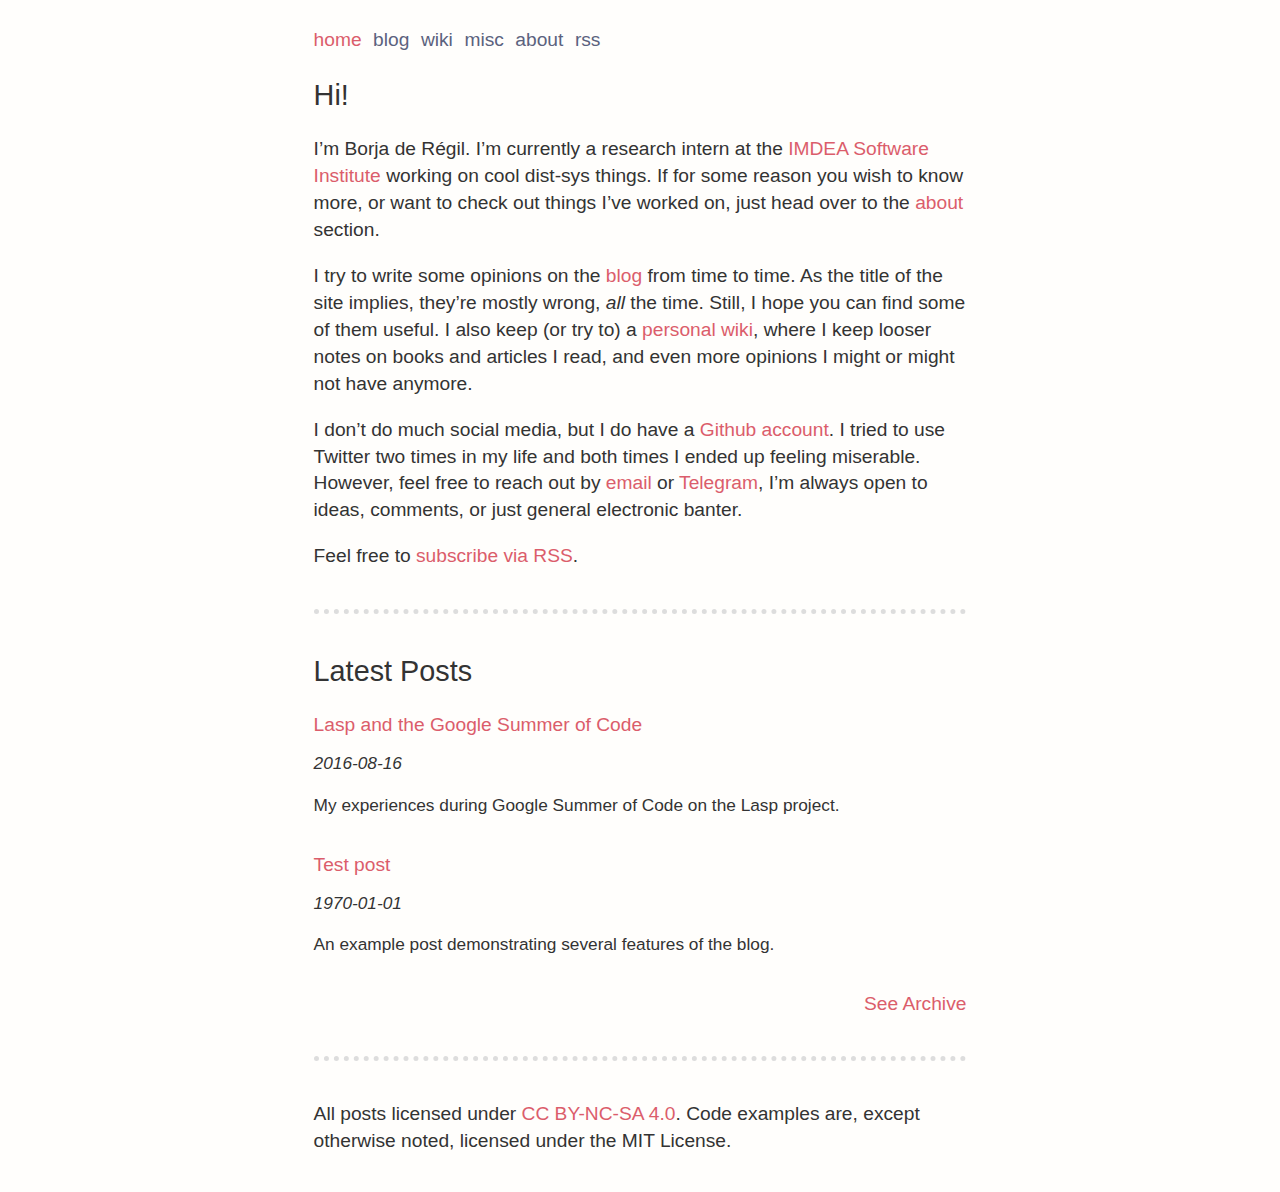
==== index.html @ 5e0c4efc "Update" ====
<!DOCTYPE html>
<html lang="en-US">
<head prefix="og: http://ogp.me/ns#">
<meta charset="utf-8"/>
<meta name="viewport" content="width=device-width, initial-scale=1"/>
<meta property="og:title" content="Wrong opinions, all the time"/>
<meta property="og:description" content="Welcome to my blog / scratch note place."/>
<meta property="og:type" content="website"/>
<title>Wrong opinions, all the time</title>
<link rel="alternate" type="application/rss+xml" href="/atom.xml"/>
<link rel="stylesheet" href="/style.css">
<link href=data:, rel=icon>


</head>
<body>
<div id="pcontainer"><header><nav><ul class="main-menu"><li id="nav-home"><a href="/">home</a></li><li><a href="/posts">blog</a></li><li><a href="/wiki/index.html">wiki</a></li><li><a href="/misc.html">misc</a></li><li><a href="/about.html">about</a></li><li><a href="/atom.xml">rss</a></li></ul></nav></header><h2>Hi!</h2><p>I’m Borja de Régil. I’m currently a research intern at the
<a href="https://software.imdea.org" target="_blank" rel="noopener" class="external">IMDEA Software Institute</a> working on
cool dist-sys things. If for some reason you wish to know more, or want to check
out things I’ve worked on, just head over to the <a href="/about.html">about</a> section.</p><p>I try to write some opinions on the <a href="/posts">blog</a> from time to time. As the
title of the site implies, they’re mostly wrong, <em>all</em> the time. Still, I hope you
can find some of them useful. I also keep (or try to) a <a href="/wiki">personal wiki</a>,
where I keep looser notes on books and articles I read, and even more opinions I might
or might not have anymore.</p><p>I don’t do much social media, but I do have a <a href="https://github.com/ergl" target="_blank" rel="noopener" class="external">Github account</a>.
I tried to use Twitter two times in my life and both times I ended up feeling miserable.
However, feel free to reach out by <a href="mailto:borjaocook@gmail.com">email</a> or
<a href="http://t.me/king_of_manlets" target="_blank" rel="noopener" class="external">Telegram</a>, I’m always open to ideas,
comments, or just general electronic banter.</p><p>Feel free to <a href="/atom.xml">subscribe via RSS</a>.</p><hr/><h2>Latest Posts</h2><ul class="no-bullet"><li class="post-li"><div class="post-entry"><p class="post-entry-link"><a href="posts/gsoc2016.html">Lasp and the Google Summer of Code</a></p><p class="post-entry-date">2016-08-16</p><p class="post-entry-descr">My experiences during Google Summer of Code on the Lasp project.</p></div></li><li class="post-li"><div class="post-entry"><p class="post-entry-link"><a href="posts/lorem.html">Test post</a></p><p class="post-entry-date">1970-01-01</p><p class="post-entry-descr">An example post demonstrating several features of the blog.</p></div></li></ul><div class="right-aligned"><p><a href="/posts">See Archive</a></p></div><hr/><p>All posts licensed under <a href="http://creativecommons.org/licenses/by-nc-sa/4.0/" target="_blank" rel="noopener" class="external">CC BY-NC-SA 4.0</a>. Code examples are, except otherwise noted, licensed under the MIT License.</p></div>
</body>
</html>
---- style.css ----
@supports (-webkit-initial-letter: 3) or (initial-letter: 3) {
  .dropcap-wrap:first-letter {
    -webkit-initial-letter: 3;
    initial-letter: 3;
    color: #EA5A5B;
  }

  .dropcap {
    margin-right: 0.15em;
  }
}

@supports (not (-webkit-initial-letter: 3)) and (not (initial-letter: 3)) {
  .dropcap {
    font-size: 6rem;
    line-height: 1rem;
    color: #EA5A5B;
  }

  .dropcap:before {
    margin-bottom: -0.175em;
  }

  .dropcap:after {
    margin-top: -0.05em;
  }

  .dropcap-wrap {
    padding-top: 2rem;
  }
}


html {
  font-size: 100%;
}

html, body {
  padding: 0.5em;
  margin: auto;
  max-width: 42em;
}






body {
  color: #333;
  background: #FFFEFC;
  font: 1.2em Palatino, sans-serif;
  line-height: 1.4;
  text-align: left;
}

header {
  padding-top: 0.5em;
}

img, video {
  min-width: 50%;
  max-width: 100%;
  margin: 0 auto;
}

h1, h2, h3 {
  line-height: 1.2;
  font-weight: normal;
}

h3 {
  font-style: italic;
}

p {
  margin-top: 0;
}

ul, ol {
  padding-left: 1.2em;
}

.main-menu {
  margin: 0 auto;
  text-align: left;
  list-style: none;
  padding-left: 0em;
}

.main-menu li {
  display: inline-block;
  margin-right: 0.6em;
}

.main-menu a {
  color: #5B627E;
}

#nav-home a {
  color: RGBA(219, 93, 107, 1.00);
}

#nav-home a:hover {
  color: RGBA(185, 79, 91, 1.00);
}

.main-menu a:hover {
  text-decoration: none;
  color: black;
}

.right-aligned {
  text-align: right;
}

a.footnote-backlink {
  margin-left: 0.1em;
  font-size: 0.8em;
}

a.footnote-forwardlink {
  margin-left: 0.1em;
  font-size: 0.8em;
}

ul.no-bullet {
  list-style-type: none;
  margin-left: 0;
  padding-left: 0;
}

p.post-entry-link {
  padding-top: 0;
  padding-bottom: 0;
  margin-bottom:0;
}

p.post-entry-descr {
  font-size: 0.9em;
  margin-bottom: 2em;
}

p.post-entry-date {
  padding-top: 0.7em;
  font-size: 0.9em;
  font-style: italic;
}

blockquote {
  margin-left: 1em;
  padding-left: 1em;
  border-left: 1px solid #ddd;
}

blockquote footer {
  font-style: italic;
}

code {
  font-family: "Consolas", "Menlo", "Monaco", monospace, serif;
  font-size: 0.8em;
  background: #F5F4F2;
}

code:before, code:after {
  content: "`";
}

pre code {
  background: inherit;
}

pre code:before, pre code:after {
  content: "";
}

pre {
  background-color: #FCF8F3;
  overflow: auto;
}

a {
  color: RGBA(219, 93, 107, 1.00);
  text-decoration: none;
}

a.external:hover {
  cursor: alias;
}

a:hover {
  color: RGBA(185, 79, 91, 1.00);
  text-decoration: underline;
}

a img {
  border: none;
}

h1 a,
h2 a,
h3 a,
h4 a,
h5 a,
h6 a {
  color: #333;
  text-decoration: none;
}

h1 a:hover,
h2 a:hover,
h3 a:hover,
h4 a:hover,
h5 a:hover,
h6 a:hover {
  color: #818181;
  text-decoration: none;
}

hr {
  color: #ddd;
  height: 2px;
  margin: 2em 0;
  border-top: dotted 0.3em #ddd;
  border-bottom: none;
  border-left: 0;
  border-right: 0;
}

details > summary {
  cursor: pointer;
}

.toggle-content {
  margin-left: 1em;
  padding-left: 1em;
  border-left: 1px solid #ddd;
}

#table-of-contents {
  margin-left: 1em;
  padding-left: 1rem;
}

.toc-s { margin: 0.5em; }








@media only screen and (min-device-width: 320px) and (max-device-width: 568px) {
  html, body {
    line-height: 1.4;
  }
}

@media only screen and (max-device-width: 480px) {
  body {
    text-align: left;
  }

  article {
    width: auto;
    padding: 0 10px;
  }
}
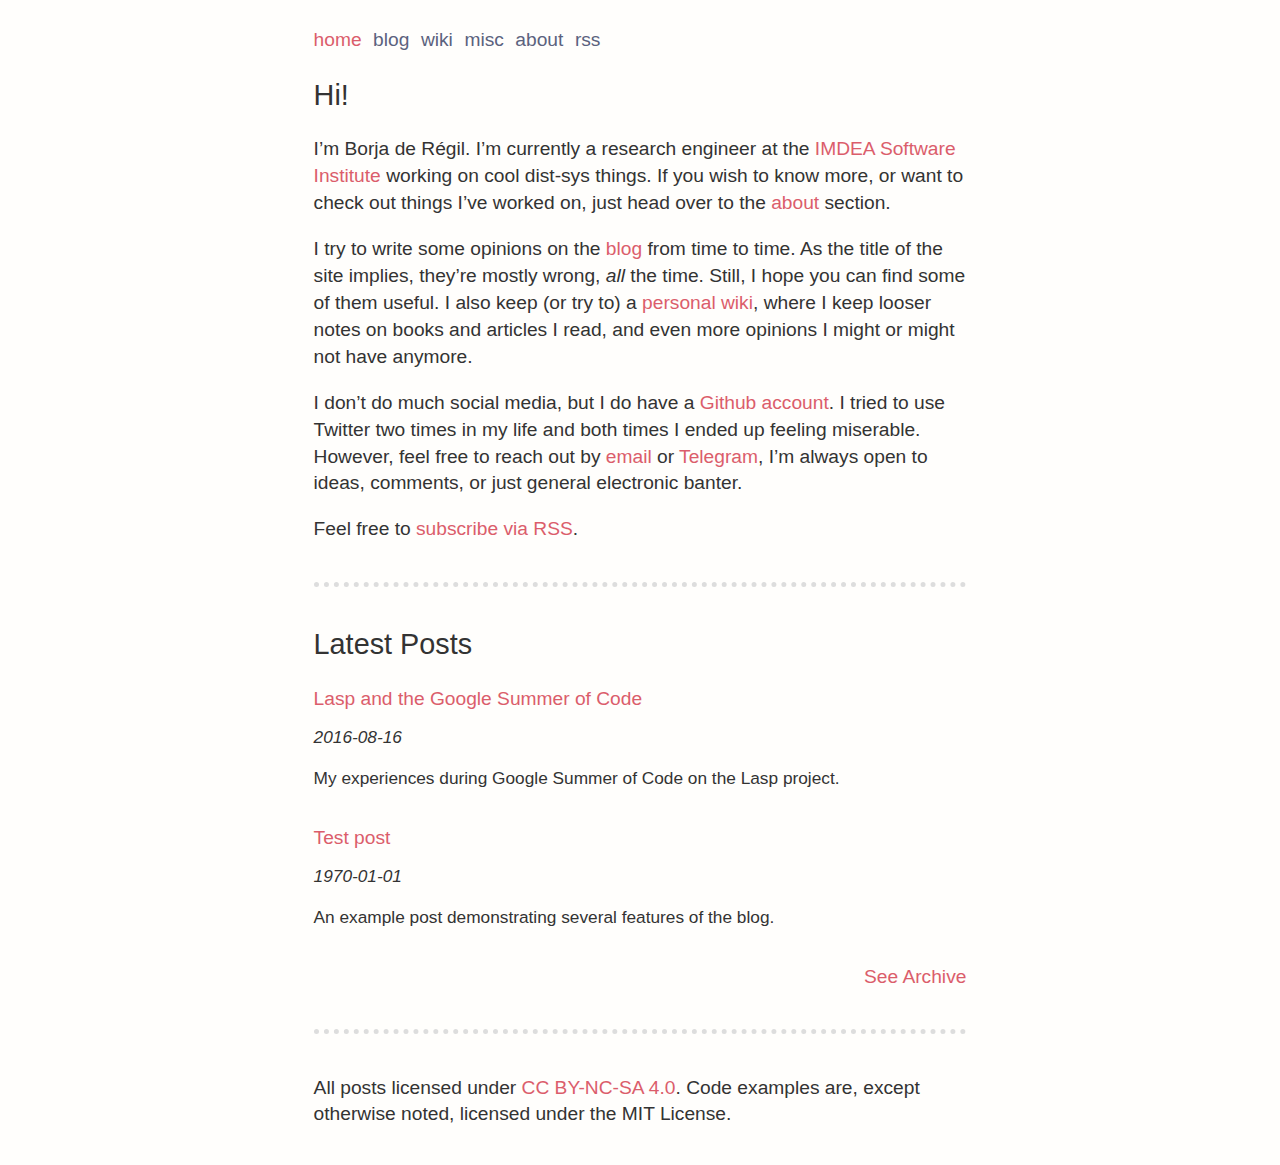
==== commit 66303b29: "Update" ====
--- a/index.html
+++ b/index.html
@@ -14,9 +14,9 @@
 
 </head>
 <body>
-<div id="pcontainer"><header><nav><ul class="main-menu"><li id="nav-home"><a href="/">home</a></li><li><a href="/posts">blog</a></li><li><a href="/wiki/index.html">wiki</a></li><li><a href="/misc.html">misc</a></li><li><a href="/about.html">about</a></li><li><a href="/atom.xml">rss</a></li></ul></nav></header><h2>Hi!</h2><p>I’m Borja de Régil. I’m currently a research intern at the
+<div id="pcontainer"><header><nav><ul class="main-menu"><li id="nav-home"><a href="/">home</a></li><li><a href="/posts">blog</a></li><li><a href="/wiki/index.html">wiki</a></li><li><a href="/misc.html">misc</a></li><li><a href="/about.html">about</a></li><li><a href="/atom.xml">rss</a></li></ul></nav></header><h2>Hi!</h2><p>I’m Borja de Régil. I’m currently a research engineer at the
 <a href="https://software.imdea.org" target="_blank" rel="noopener" class="external">IMDEA Software Institute</a> working on
-cool dist-sys things. If for some reason you wish to know more, or want to check
+cool dist-sys things. If you wish to know more, or want to check
 out things I’ve worked on, just head over to the <a href="/about.html">about</a> section.</p><p>I try to write some opinions on the <a href="/posts">blog</a> from time to time. As the
 title of the site implies, they’re mostly wrong, <em>all</em> the time. Still, I hope you
 can find some of them useful. I also keep (or try to) a <a href="/wiki">personal wiki</a>,
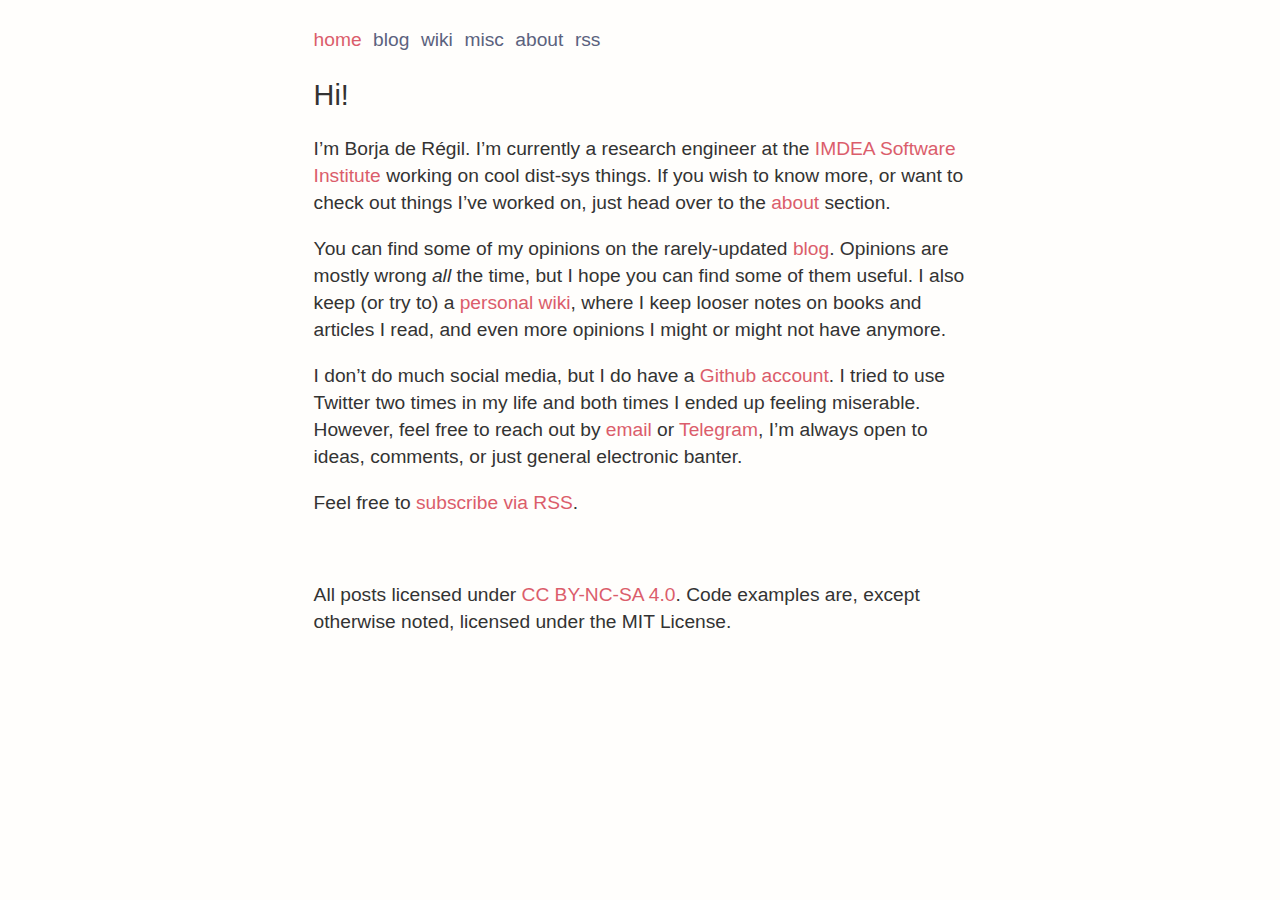
==== commit 79b1deeb: "Update" ====
--- a/index.html
+++ b/index.html
@@ -3,10 +3,10 @@
 <head prefix="og: http://ogp.me/ns#">
 <meta charset="utf-8"/>
 <meta name="viewport" content="width=device-width, initial-scale=1"/>
-<meta property="og:title" content="Wrong opinions, all the time"/>
+<meta property="og:title" content="Borja de Régil"/>
 <meta property="og:description" content="Welcome to my blog / scratch note place."/>
 <meta property="og:type" content="website"/>
-<title>Wrong opinions, all the time</title>
+<title>Borja de Régil</title>
 <link rel="alternate" type="application/rss+xml" href="/atom.xml"/>
 <link rel="stylesheet" href="/style.css">
 <link href=data:, rel=icon>
@@ -17,14 +17,10 @@
 <div id="pcontainer"><header><nav><ul class="main-menu"><li id="nav-home"><a href="/">home</a></li><li><a href="/posts">blog</a></li><li><a href="/wiki/index.html">wiki</a></li><li><a href="/misc.html">misc</a></li><li><a href="/about.html">about</a></li><li><a href="/atom.xml">rss</a></li></ul></nav></header><h2>Hi!</h2><p>I’m Borja de Régil. I’m currently a research engineer at the
 <a href="https://software.imdea.org" target="_blank" rel="noopener" class="external">IMDEA Software Institute</a> working on
 cool dist-sys things. If you wish to know more, or want to check
-out things I’ve worked on, just head over to the <a href="/about.html">about</a> section.</p><p>I try to write some opinions on the <a href="/posts">blog</a> from time to time. As the
-title of the site implies, they’re mostly wrong, <em>all</em> the time. Still, I hope you
-can find some of them useful. I also keep (or try to) a <a href="/wiki">personal wiki</a>,
-where I keep looser notes on books and articles I read, and even more opinions I might
-or might not have anymore.</p><p>I don’t do much social media, but I do have a <a href="https://github.com/ergl" target="_blank" rel="noopener" class="external">Github account</a>.
+out things I’ve worked on, just head over to the <a href="/about.html">about</a> section.</p><p>You can find some of my opinions on the rarely-updated <a href="/posts">blog</a>. Opinions are mostly wrong <em>all</em> the time, but I hope you can find some of them useful. I also keep (or try to) a <a href="/wiki">personal wiki</a>, where I keep looser notes on books and articles I read, and even more opinions I might or might not have anymore.</p><p>I don’t do much social media, but I do have a <a href="https://github.com/ergl" target="_blank" rel="noopener" class="external">Github account</a>.
 I tried to use Twitter two times in my life and both times I ended up feeling miserable.
 However, feel free to reach out by <a href="mailto:borjaocook@gmail.com">email</a> or
 <a href="http://t.me/king_of_manlets" target="_blank" rel="noopener" class="external">Telegram</a>, I’m always open to ideas,
-comments, or just general electronic banter.</p><p>Feel free to <a href="/atom.xml">subscribe via RSS</a>.</p><hr/><h2>Latest Posts</h2><ul class="no-bullet"><li class="post-li"><div class="post-entry"><p class="post-entry-link"><a href="posts/gsoc2016.html">Lasp and the Google Summer of Code</a></p><p class="post-entry-date">2016-08-16</p><p class="post-entry-descr">My experiences during Google Summer of Code on the Lasp project.</p></div></li><li class="post-li"><div class="post-entry"><p class="post-entry-link"><a href="posts/lorem.html">Test post</a></p><p class="post-entry-date">1970-01-01</p><p class="post-entry-descr">An example post demonstrating several features of the blog.</p></div></li></ul><div class="right-aligned"><p><a href="/posts">See Archive</a></p></div><hr/><p>All posts licensed under <a href="http://creativecommons.org/licenses/by-nc-sa/4.0/" target="_blank" rel="noopener" class="external">CC BY-NC-SA 4.0</a>. Code examples are, except otherwise noted, licensed under the MIT License.</p></div>
+comments, or just general electronic banter.</p><p>Feel free to <a href="/atom.xml">subscribe via RSS</a>.</p><p><br/></p><p>All posts licensed under <a href="http://creativecommons.org/licenses/by-nc-sa/4.0/" target="_blank" rel="noopener" class="external">CC BY-NC-SA 4.0</a>. Code examples are, except otherwise noted, licensed under the MIT License.</p></div>
 </body>
 </html>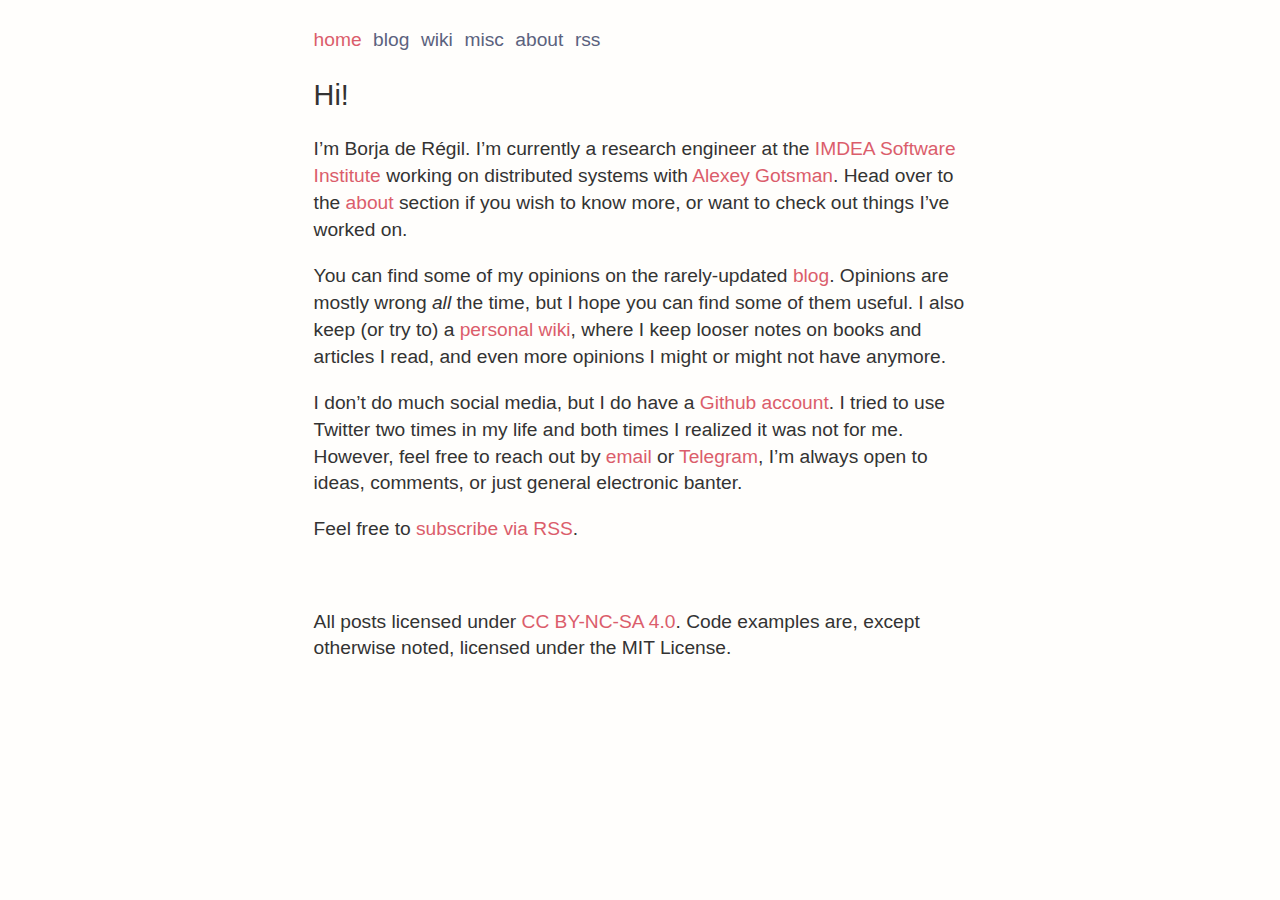
==== commit 69d2b8b1: "Update" ====
--- a/index.html
+++ b/index.html
@@ -16,9 +16,8 @@
 <body>
 <div id="pcontainer"><header><nav><ul class="main-menu"><li id="nav-home"><a href="/">home</a></li><li><a href="/posts">blog</a></li><li><a href="/wiki/index.html">wiki</a></li><li><a href="/misc.html">misc</a></li><li><a href="/about.html">about</a></li><li><a href="/atom.xml">rss</a></li></ul></nav></header><h2>Hi!</h2><p>I’m Borja de Régil. I’m currently a research engineer at the
 <a href="https://software.imdea.org" target="_blank" rel="noopener" class="external">IMDEA Software Institute</a> working on
-cool dist-sys things. If you wish to know more, or want to check
-out things I’ve worked on, just head over to the <a href="/about.html">about</a> section.</p><p>You can find some of my opinions on the rarely-updated <a href="/posts">blog</a>. Opinions are mostly wrong <em>all</em> the time, but I hope you can find some of them useful. I also keep (or try to) a <a href="/wiki">personal wiki</a>, where I keep looser notes on books and articles I read, and even more opinions I might or might not have anymore.</p><p>I don’t do much social media, but I do have a <a href="https://github.com/ergl" target="_blank" rel="noopener" class="external">Github account</a>.
-I tried to use Twitter two times in my life and both times I ended up feeling miserable.
+distributed systems with <a href="http://software.imdea.org/~gotsman/" target="_blank" rel="noopener" class="external">Alexey Gotsman</a>. Head over to the <a href="/about.html">about</a> section if you wish to know more, or want to check out things I’ve worked on.</p><p>You can find some of my opinions on the rarely-updated <a href="/posts">blog</a>. Opinions are mostly wrong <em>all</em> the time, but I hope you can find some of them useful. I also keep (or try to) a <a href="/wiki">personal wiki</a>, where I keep looser notes on books and articles I read, and even more opinions I might or might not have anymore.</p><p>I don’t do much social media, but I do have a <a href="https://github.com/ergl" target="_blank" rel="noopener" class="external">Github account</a>.
+I tried to use Twitter two times in my life and both times I realized it was not for me.
 However, feel free to reach out by <a href="mailto:borjaocook@gmail.com">email</a> or
 <a href="http://t.me/king_of_manlets" target="_blank" rel="noopener" class="external">Telegram</a>, I’m always open to ideas,
 comments, or just general electronic banter.</p><p>Feel free to <a href="/atom.xml">subscribe via RSS</a>.</p><p><br/></p><p>All posts licensed under <a href="http://creativecommons.org/licenses/by-nc-sa/4.0/" target="_blank" rel="noopener" class="external">CC BY-NC-SA 4.0</a>. Code examples are, except otherwise noted, licensed under the MIT License.</p></div>
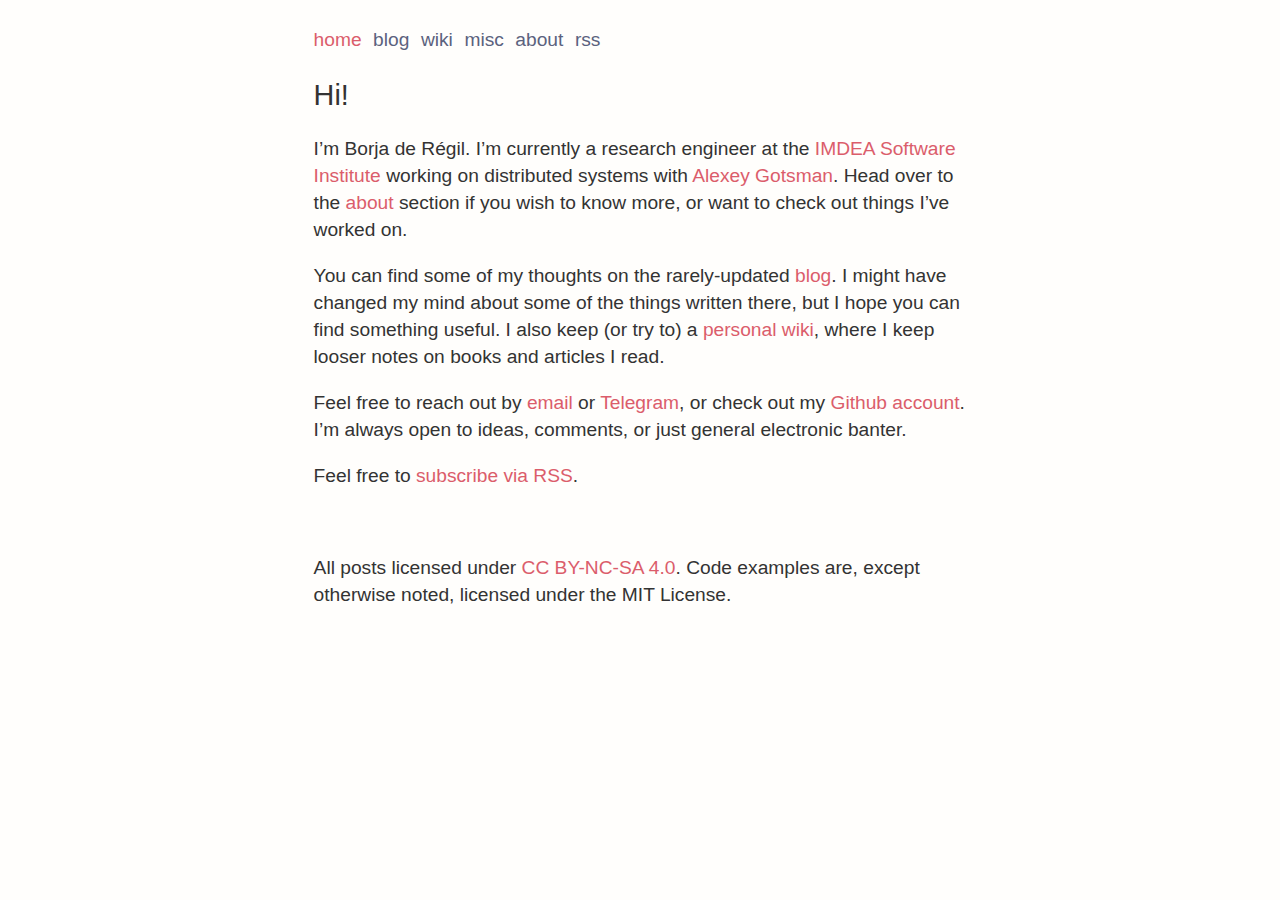
==== commit 197c08ef: "Update" ====
--- a/index.html
+++ b/index.html
@@ -15,11 +15,11 @@
 </head>
 <body>
 <div id="pcontainer"><header><nav><ul class="main-menu"><li id="nav-home"><a href="/">home</a></li><li><a href="/posts">blog</a></li><li><a href="/wiki/index.html">wiki</a></li><li><a href="/misc.html">misc</a></li><li><a href="/about.html">about</a></li><li><a href="/atom.xml">rss</a></li></ul></nav></header><h2>Hi!</h2><p>I’m Borja de Régil. I’m currently a research engineer at the
-<a href="https://software.imdea.org" target="_blank" rel="noopener" class="external">IMDEA Software Institute</a> working on
-distributed systems with <a href="http://software.imdea.org/~gotsman/" target="_blank" rel="noopener" class="external">Alexey Gotsman</a>. Head over to the <a href="/about.html">about</a> section if you wish to know more, or want to check out things I’ve worked on.</p><p>You can find some of my opinions on the rarely-updated <a href="/posts">blog</a>. Opinions are mostly wrong <em>all</em> the time, but I hope you can find some of them useful. I also keep (or try to) a <a href="/wiki">personal wiki</a>, where I keep looser notes on books and articles I read, and even more opinions I might or might not have anymore.</p><p>I don’t do much social media, but I do have a <a href="https://github.com/ergl" target="_blank" rel="noopener" class="external">Github account</a>.
-I tried to use Twitter two times in my life and both times I realized it was not for me.
-However, feel free to reach out by <a href="mailto:borjaocook@gmail.com">email</a> or
-<a href="http://t.me/king_of_manlets" target="_blank" rel="noopener" class="external">Telegram</a>, I’m always open to ideas,
+<a href="https://software.imdea.org" class="external">IMDEA Software Institute</a> working on
+distributed systems with <a href="http://software.imdea.org/~gotsman/" class="external">Alexey Gotsman</a>. Head over to the <a href="/about.html">about</a> section if you wish to know more, or want to check out things I’ve worked on.</p><p>You can find some of my thoughts on the rarely-updated <a href="/posts">blog</a>. I might
+have changed my mind about some of the things written there, but I hope you can find something useful. I also keep (or try to) a <a href="/wiki">personal wiki</a>, where I keep looser notes on books and articles I read.</p><p>Feel free to reach out by <a href="mailto:borjaocook@gmail.com">email</a> or
+<a href="http://t.me/king_of_manlets" class="external">Telegram</a>, or check out
+my <a href="https://github.com/ergl" class="external">Github account</a>. I’m always open to ideas,
 comments, or just general electronic banter.</p><p>Feel free to <a href="/atom.xml">subscribe via RSS</a>.</p><p><br/></p><p>All posts licensed under <a href="http://creativecommons.org/licenses/by-nc-sa/4.0/" target="_blank" rel="noopener" class="external">CC BY-NC-SA 4.0</a>. Code examples are, except otherwise noted, licensed under the MIT License.</p></div>
 </body>
 </html>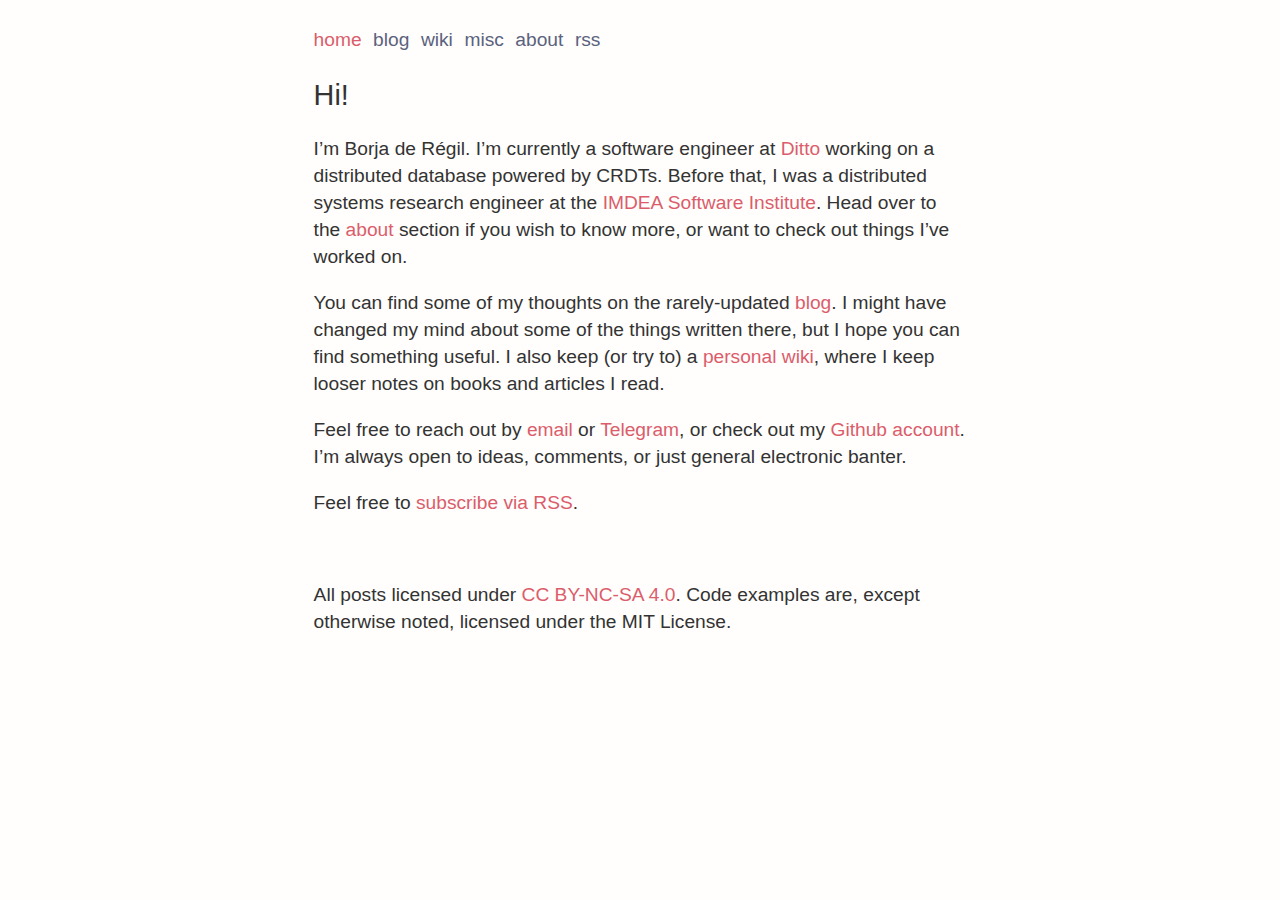
==== commit dab6db16: "Update" ====
--- a/index.html
+++ b/index.html
@@ -14,9 +14,8 @@
 
 </head>
 <body>
-<div id="pcontainer"><header><nav><ul class="main-menu"><li id="nav-home"><a href="/">home</a></li><li><a href="/posts">blog</a></li><li><a href="/wiki/index.html">wiki</a></li><li><a href="/misc.html">misc</a></li><li><a href="/about.html">about</a></li><li><a href="/atom.xml">rss</a></li></ul></nav></header><h2>Hi!</h2><p>I’m Borja de Régil. I’m currently a research engineer at the
-<a href="https://software.imdea.org" class="external">IMDEA Software Institute</a> working on
-distributed systems with <a href="http://software.imdea.org/~gotsman/" class="external">Alexey Gotsman</a>. Head over to the <a href="/about.html">about</a> section if you wish to know more, or want to check out things I’ve worked on.</p><p>You can find some of my thoughts on the rarely-updated <a href="/posts">blog</a>. I might
+<div id="pcontainer"><header><nav><ul class="main-menu"><li id="nav-home"><a href="/">home</a></li><li><a href="/posts">blog</a></li><li><a href="/wiki/index.html">wiki</a></li><li><a href="/misc.html">misc</a></li><li><a href="/about.html">about</a></li><li><a href="/atom.xml">rss</a></li></ul></nav></header><h2>Hi!</h2><p>I’m Borja de Régil. I’m currently a software engineer at <a href="https://www.ditto.live/" class="external">Ditto</a> working on a distributed database powered by CRDTs. Before that, I
+was a distributed systems research engineer at the <a href="https://software.imdea.org" class="external">IMDEA Software Institute</a>. Head over to the <a href="/about.html">about</a> section if you wish to know more, or want to check out things I’ve worked on.</p><p>You can find some of my thoughts on the rarely-updated <a href="/posts">blog</a>. I might
 have changed my mind about some of the things written there, but I hope you can find something useful. I also keep (or try to) a <a href="/wiki">personal wiki</a>, where I keep looser notes on books and articles I read.</p><p>Feel free to reach out by <a href="mailto:borjaocook@gmail.com">email</a> or
 <a href="http://t.me/king_of_manlets" class="external">Telegram</a>, or check out
 my <a href="https://github.com/ergl" class="external">Github account</a>. I’m always open to ideas,
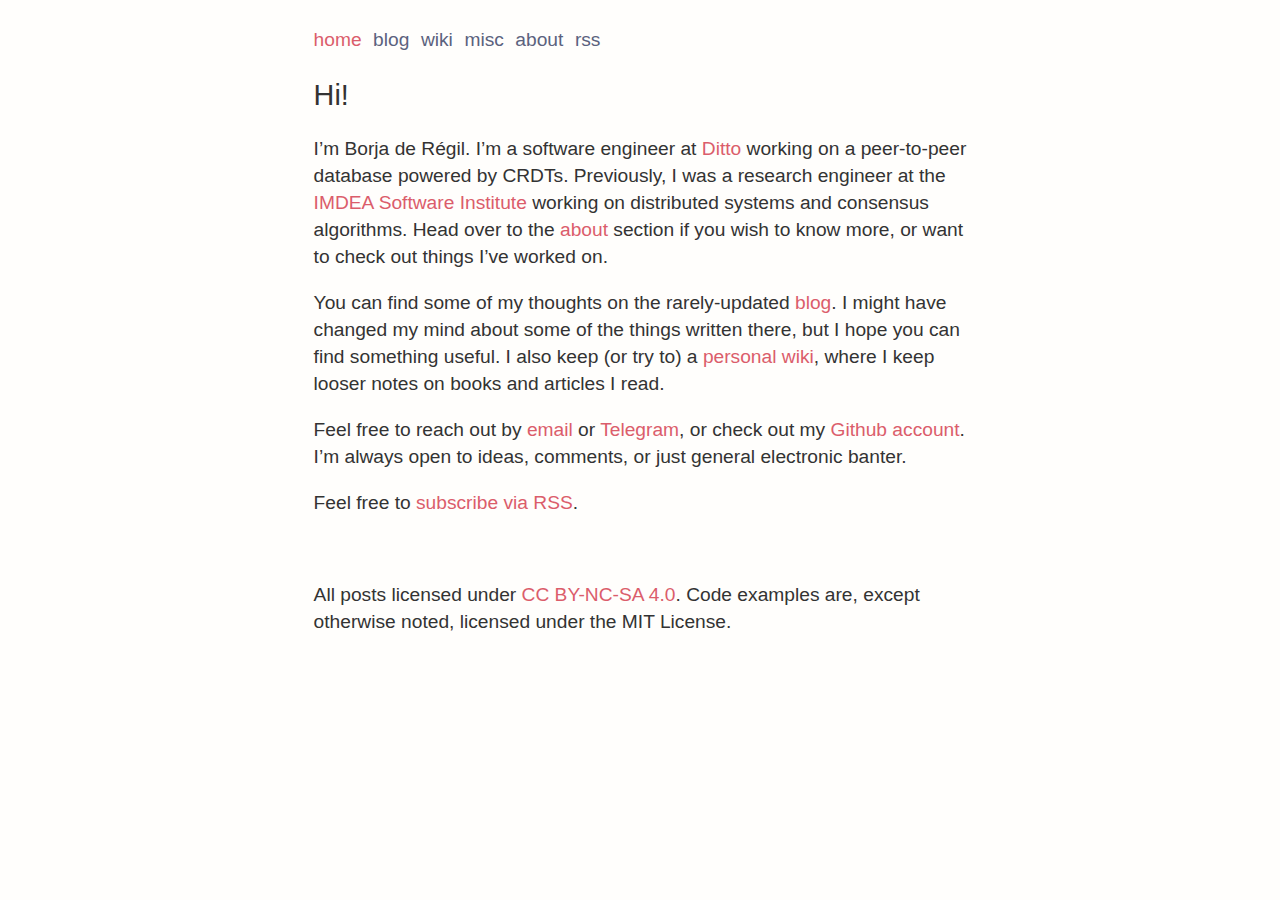
==== commit e8bc7493: "Update" ====
--- a/index.html
+++ b/index.html
@@ -14,8 +14,8 @@
 
 </head>
 <body>
-<div id="pcontainer"><header><nav><ul class="main-menu"><li id="nav-home"><a href="/">home</a></li><li><a href="/posts">blog</a></li><li><a href="/wiki/index.html">wiki</a></li><li><a href="/misc.html">misc</a></li><li><a href="/about.html">about</a></li><li><a href="/atom.xml">rss</a></li></ul></nav></header><h2>Hi!</h2><p>I’m Borja de Régil. I’m currently a software engineer at <a href="https://www.ditto.live/" class="external">Ditto</a> working on a distributed database powered by CRDTs. Before that, I
-was a distributed systems research engineer at the <a href="https://software.imdea.org" class="external">IMDEA Software Institute</a>. Head over to the <a href="/about.html">about</a> section if you wish to know more, or want to check out things I’ve worked on.</p><p>You can find some of my thoughts on the rarely-updated <a href="/posts">blog</a>. I might
+<div id="pcontainer"><header><nav><ul class="main-menu"><li id="nav-home"><a href="/">home</a></li><li><a href="/posts">blog</a></li><li><a href="/wiki/index.html">wiki</a></li><li><a href="/misc.html">misc</a></li><li><a href="/about.html">about</a></li><li><a href="/atom.xml">rss</a></li></ul></nav></header><h2>Hi!</h2><p>I’m Borja de Régil. I’m a software engineer at <a href="https://www.ditto.live/" class="external">Ditto</a> working on a peer-to-peer database powered by CRDTs. Previously, I
+was a research engineer at the <a href="https://software.imdea.org" class="external">IMDEA Software Institute</a> working on distributed systems and consensus algorithms. Head over to the <a href="/about.html">about</a> section if you wish to know more, or want to check out things I’ve worked on.</p><p>You can find some of my thoughts on the rarely-updated <a href="/posts">blog</a>. I might
 have changed my mind about some of the things written there, but I hope you can find something useful. I also keep (or try to) a <a href="/wiki">personal wiki</a>, where I keep looser notes on books and articles I read.</p><p>Feel free to reach out by <a href="mailto:borjaocook@gmail.com">email</a> or
 <a href="http://t.me/king_of_manlets" class="external">Telegram</a>, or check out
 my <a href="https://github.com/ergl" class="external">Github account</a>. I’m always open to ideas,
